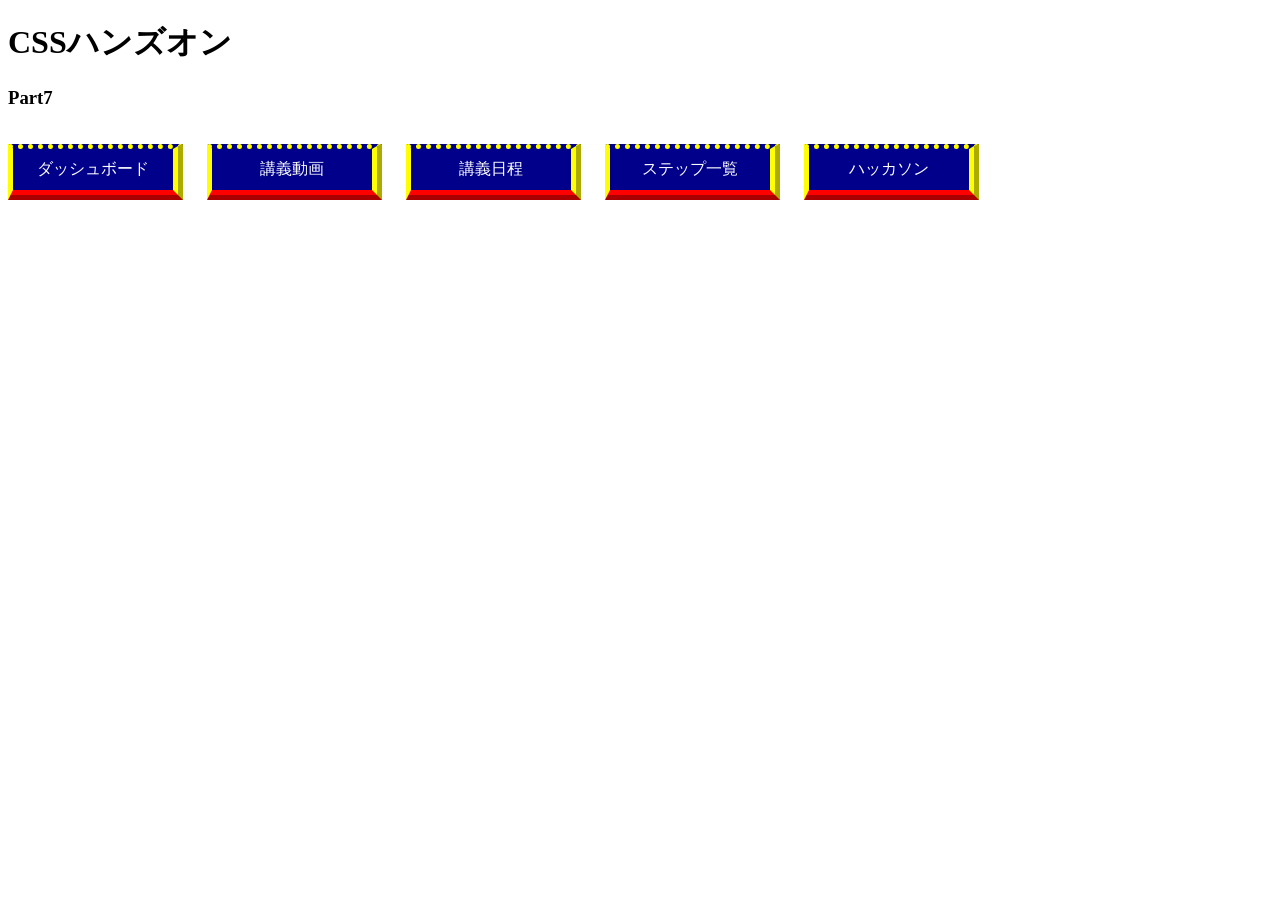
==== index.html @ 3773f29b "Part7 余白を学ぼう" ====
<!DOCTYPE html>
<html lang="ja">
  <head>
    <meta charset="UTF-8" />
    <link
      rel="stylesheet"
      href="styles.css" />
    <title>Document</title>
  </head>
  <body>
    <h1>CSSハンズオン</h1>
    <h3>Part7</h3>
    <p>ダッシュボード</p>
    <p>講義動画</p>
    <p>講義日程</p>
    <p>ステップ一覧</p>
    <p>ハッカソン</p>
  </body>
</html>
---- styles.css ----
p {
    display: inline-block;
    background-color: #00008b;
    color: white;
    width: 160px;
    text-align: center;
    padding: 10px 0;
    margin-right: 20px;
    border-style: dotted ridge ridge solid;
    border-color: yellow yellow red yellow;
    border-width: 5px 10px 10px 5px;
}
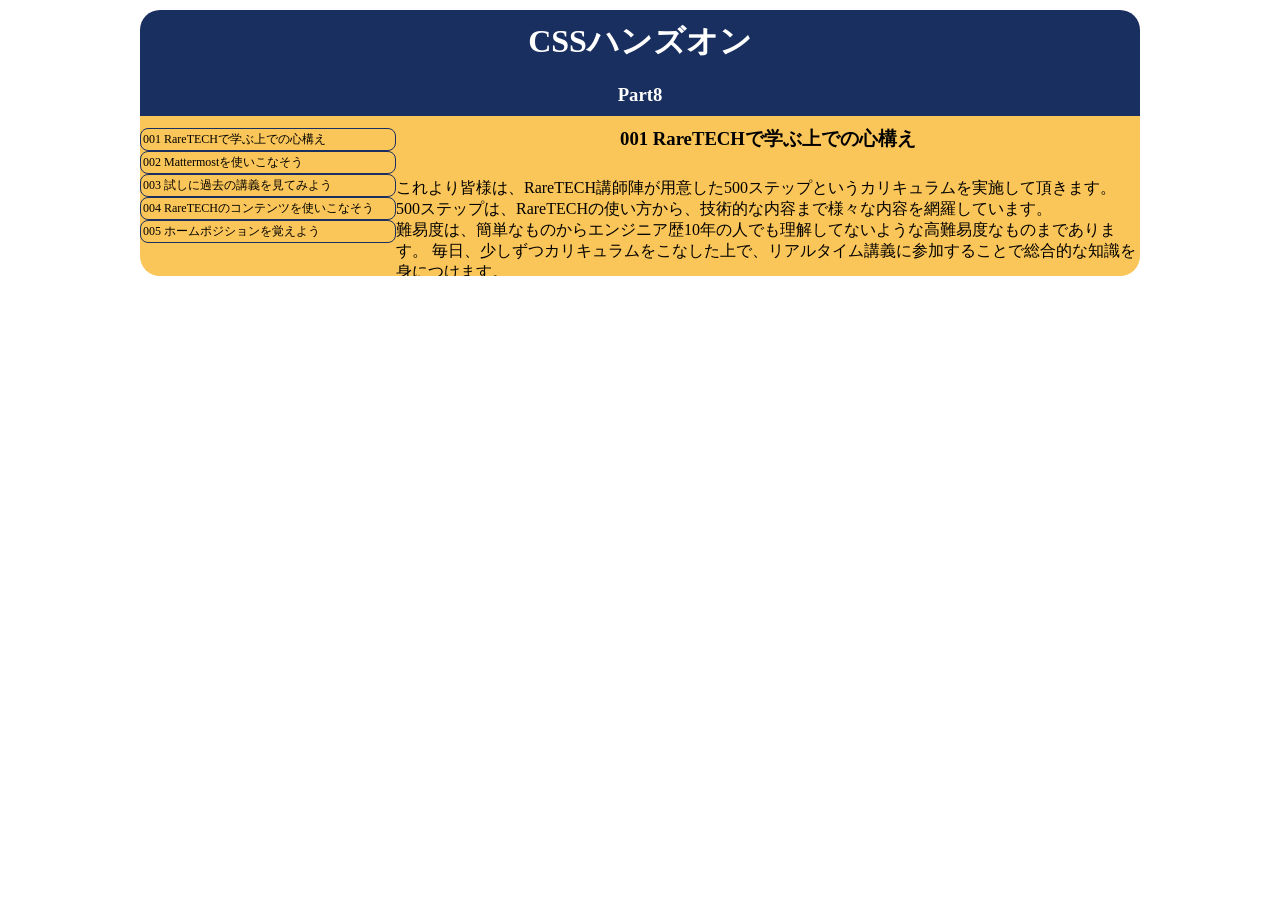
==== commit 6d9845dc: "Part8 角を丸めたり影を追加してみよう" ====
--- a/index.html
+++ b/index.html
@@ -1,19 +1,35 @@
 <!DOCTYPE html>
 <html lang="ja">
-  <head>
-    <meta charset="UTF-8" />
-    <link
-      rel="stylesheet"
-      href="styles.css" />
-    <title>Document</title>
-  </head>
-  <body>
+<head>
+  <meta charset="UTF-8" />
+  <link rel="stylesheet" href="styles.css" />
+  <title>Document</title>
+</head>
+<body>
+  <header>
     <h1>CSSハンズオン</h1>
-    <h3>Part7</h3>
-    <p>ダッシュボード</p>
-    <p>講義動画</p>
-    <p>講義日程</p>
-    <p>ステップ一覧</p>
-    <p>ハッカソン</p>
-  </body>
+    <h3>Part8</h3>
+  </header>
+  <div>
+    <nav>
+      <ul>
+        <li>001 RareTECHで学ぶ上での心構え</li>
+        <li>002 Mattermostを使いこなそう</li>
+        <li>003 試しに過去の講義を見てみよう</li>
+        <li>004 RareTECHのコンテンツを使いこなそう</li>
+        <li>005 ホームポジションを覚えよう</li>
+      </ul>
+    </nav>
+    <main>
+      <h3>001 RareTECHで学ぶ上での心構え</h3>
+      <p>
+        これより皆様は、RareTECH講師陣が用意した500ステップというカリキュラムを実施して頂きます。
+        500ステップは、RareTECHの使い方から、技術的な内容まで様々な内容を網羅しています。<br />
+        難易度は、簡単なものからエンジニア歴10年の人でも理解してないような高難易度なものまであります。
+        毎日、少しずつカリキュラムをこなした上で、リアルタイム講義に参加することで総合的な知識を身につけます。
+        <br />おすすめのペースは、1日1~3ステップです。
+      </p>
+    </main>
+  </div>
+</body>
 </html>
--- a/styles.css
+++ b/styles.css
@@ -1,12 +1,44 @@
-p {
-    display: inline-block;
-    background-color: #00008b;
+body {
+    max-width: 1000px;
+    display: flex;
+    flex-direction: column;
+    margin: auto;
+}
+
+header {
+    background-color: #192F60;
     color: white;
-    width: 160px;
+    margin-top: 10px;
+    border-radius: 20px 20px 0 0;
+}
+
+h1, h3 {
     text-align: center;
+    margin: 0;
     padding: 10px 0;
-    margin-right: 20px;
-    border-style: dotted ridge ridge solid;
-    border-color: yellow yellow red yellow;
-    border-width: 5px 10px 10px 5px;
+}
+
+div {
+    display: flex;
+    background-color: #FAC559;
+    height: 160px;
+    border-radius: 0 0 20px 20px;
+}
+
+ul {
+    padding: 0;
+    margin: 12px 0;
+}
+
+li {
+    list-style: none;
+    font-size: 12px;
+    width: 244px;
+    padding: 2px 8px 2px 2px;
+    border: #192F60 1px solid;
+    border-radius: 8px;
+}
+
+main {
+    overflow: auto;
 }
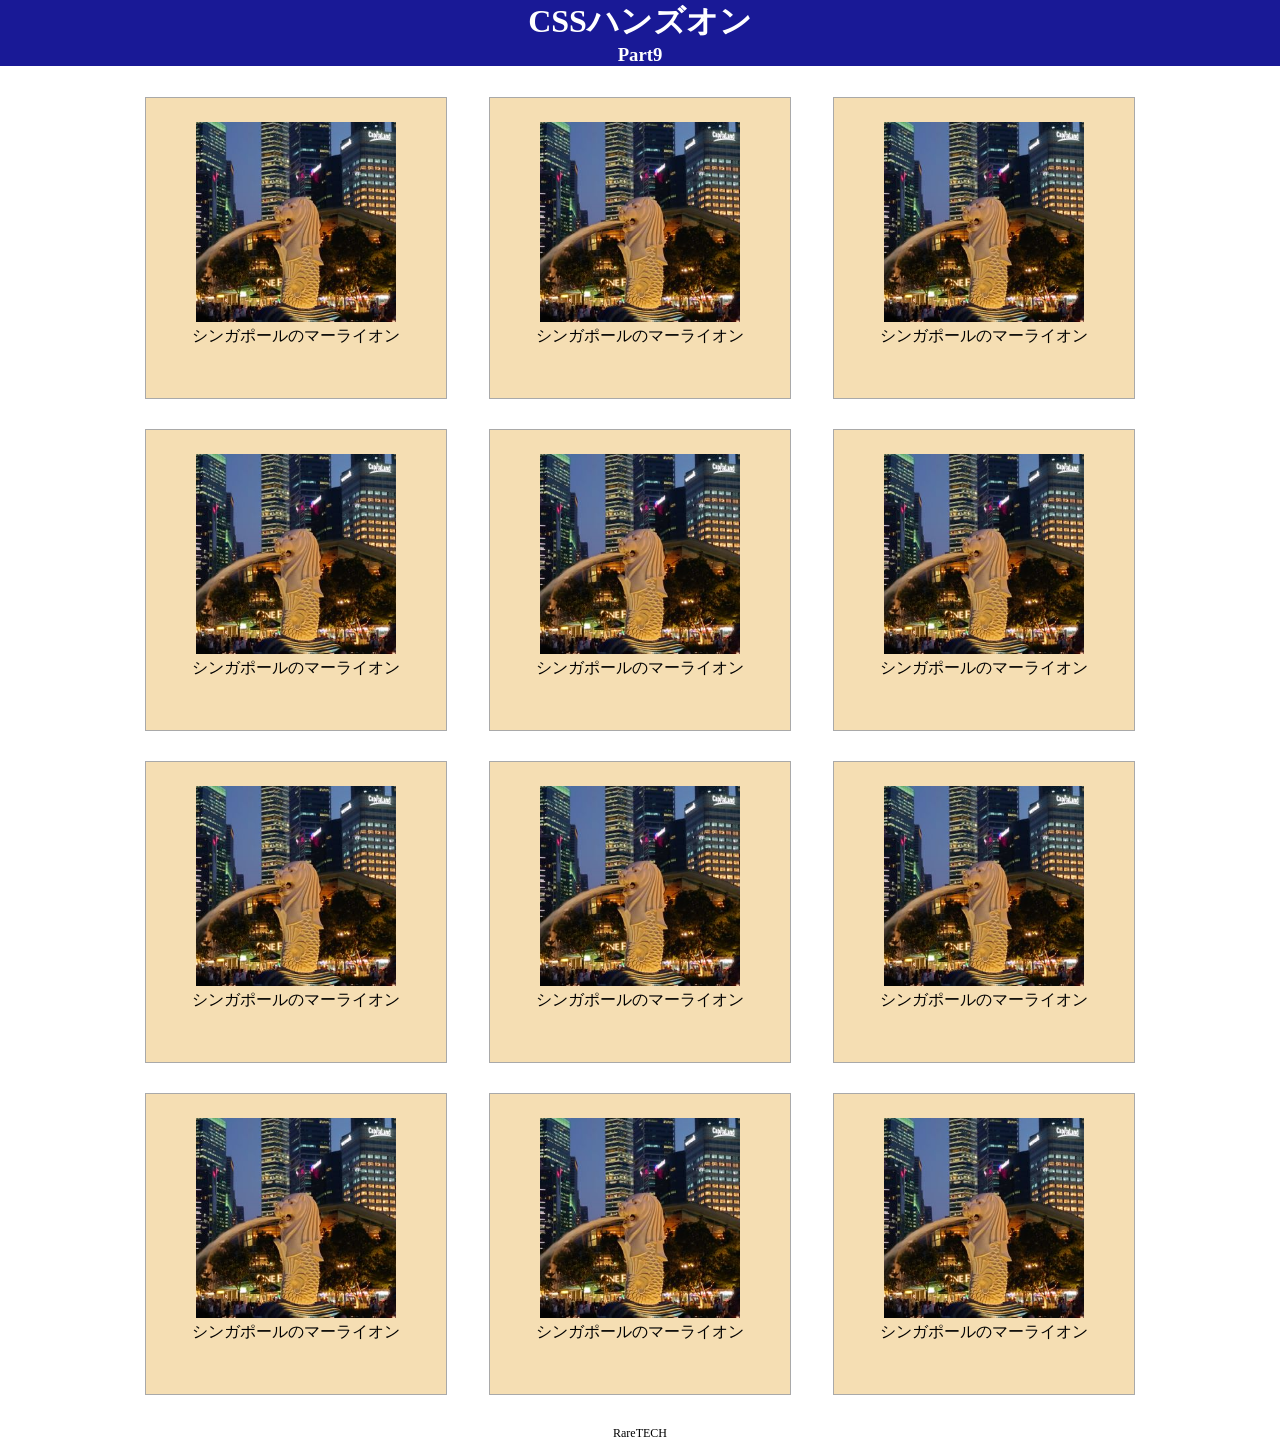
==== commit de64e5a4: "Part9 様々なプロパティ" ====
--- a/index.html
+++ b/index.html
@@ -1,35 +1,99 @@
 <!DOCTYPE html>
 <html lang="ja">
-<head>
-  <meta charset="UTF-8" />
-  <link rel="stylesheet" href="styles.css" />
-  <title>Document</title>
-</head>
-<body>
-  <header>
-    <h1>CSSハンズオン</h1>
-    <h3>Part8</h3>
-  </header>
-  <div>
-    <nav>
-      <ul>
-        <li>001 RareTECHで学ぶ上での心構え</li>
-        <li>002 Mattermostを使いこなそう</li>
-        <li>003 試しに過去の講義を見てみよう</li>
-        <li>004 RareTECHのコンテンツを使いこなそう</li>
-        <li>005 ホームポジションを覚えよう</li>
-      </ul>
-    </nav>
+  <head>
+    <meta charset="UTF-8" />
+    <link
+      rel="stylesheet"
+      href="styles.css" />
+    <title>Document</title>
+  </head>
+  <body>
+    <header>
+      <h1>CSSハンズオン</h1>
+      <h3>Part9</h3>
+    </header>
     <main>
-      <h3>001 RareTECHで学ぶ上での心構え</h3>
-      <p>
-        これより皆様は、RareTECH講師陣が用意した500ステップというカリキュラムを実施して頂きます。
-        500ステップは、RareTECHの使い方から、技術的な内容まで様々な内容を網羅しています。<br />
-        難易度は、簡単なものからエンジニア歴10年の人でも理解してないような高難易度なものまであります。
-        毎日、少しずつカリキュラムをこなした上で、リアルタイム講義に参加することで総合的な知識を身につけます。
-        <br />おすすめのペースは、1日1~3ステップです。
-      </p>
+      <div class="container">
+        <div class="inner-container">
+          <img
+            src="img/lion-small.jpg"
+            alt="lion" />
+          <p>シンガポールのマーライオン</p>
+        </div>
+        <div class="inner-container">
+          <img
+            src="img/lion-small.jpg"
+            alt="lion" />
+          <p>シンガポールのマーライオン</p>
+        </div>
+        <div class="inner-container">
+          <img
+            src="img/lion-small.jpg"
+            alt="lion" />
+          <p>シンガポールのマーライオン</p>
+        </div>
+      </div>
+      <div class="container">
+        <div class="inner-container">
+          <img
+            src="img/lion-small.jpg"
+            alt="lion" />
+          <p>シンガポールのマーライオン</p>
+        </div>
+        <div class="inner-container">
+          <img
+            src="img/lion-small.jpg"
+            alt="lion" />
+          <p>シンガポールのマーライオン</p>
+        </div>
+        <div class="inner-container">
+          <img
+            src="img/lion-small.jpg"
+            alt="lion" />
+          <p>シンガポールのマーライオン</p>
+        </div>
+      </div>
+      <div class="container">
+        <div class="inner-container">
+          <img
+            src="img/lion-small.jpg"
+            alt="lion" />
+          <p>シンガポールのマーライオン</p>
+        </div>
+        <div class="inner-container">
+          <img
+            src="img/lion-small.jpg"
+            alt="lion" />
+          <p>シンガポールのマーライオン</p>
+        </div>
+        <div class="inner-container">
+          <img
+            src="img/lion-small.jpg"
+            alt="lion" />
+          <p>シンガポールのマーライオン</p>
+        </div>
+      </div>
+      <div class="container">
+        <div class="inner-container">
+          <img
+            src="img/lion-small.jpg"
+            alt="lion" />
+          <p>シンガポールのマーライオン</p>
+        </div>
+        <div class="inner-container">
+          <img
+            src="img/lion-small.jpg"
+            alt="lion" />
+          <p>シンガポールのマーライオン</p>
+        </div>
+        <div class="inner-container">
+          <img
+            src="img/lion-small.jpg"
+            alt="lion" />
+          <p>シンガポールのマーライオン</p>
+        </div>
+      </div>
     </main>
-  </div>
-</body>
+    <footer>RareTECH</footer>
+  </body>
 </html>
--- a/styles.css
+++ b/styles.css
@@ -1,44 +1,43 @@
-body {
-    max-width: 1000px;
-    display: flex;
-    flex-direction: column;
-    margin: auto;
+* {
+    padding: 0;
+    margin: 0;
 }
 
 header {
-    background-color: #192F60;
+    text-align: center;
+    background-color: darkblue;
     color: white;
-    margin-top: 10px;
-    border-radius: 20px 20px 0 0;
-}
-
-h1, h3 {
-    text-align: center;
-    margin: 0;
-    padding: 10px 0;
-}
-
-div {
-    display: flex;
-    background-color: #FAC559;
-    height: 160px;
-    border-radius: 0 0 20px 20px;
-}
-
-ul {
-    padding: 0;
-    margin: 12px 0;
-}
-
-li {
-    list-style: none;
-    font-size: 12px;
-    width: 244px;
-    padding: 2px 8px 2px 2px;
-    border: #192F60 1px solid;
-    border-radius: 8px;
+    position: sticky;
+    top: 0;
+    opacity: 0.9;
 }
 
 main {
-    overflow: auto;
+    text-align: center;
+}
+
+.container {
+    margin: 32px 0;
+}
+
+.inner-container {
+    display: inline-block;
+    width: 300px;
+    height: 300px;
+    outline: 1px darkgray solid;
+    margin: 0 20px;
+    background-color: wheat;
+}
+
+img {
+    margin-top: 24px;
+    width: 200px;
+    height: 200px;
+    object-fit: cover;
+}
+
+footer {
+    text-align: center;
+    font-size: 12px;
+    margin-top: 32px;
 }
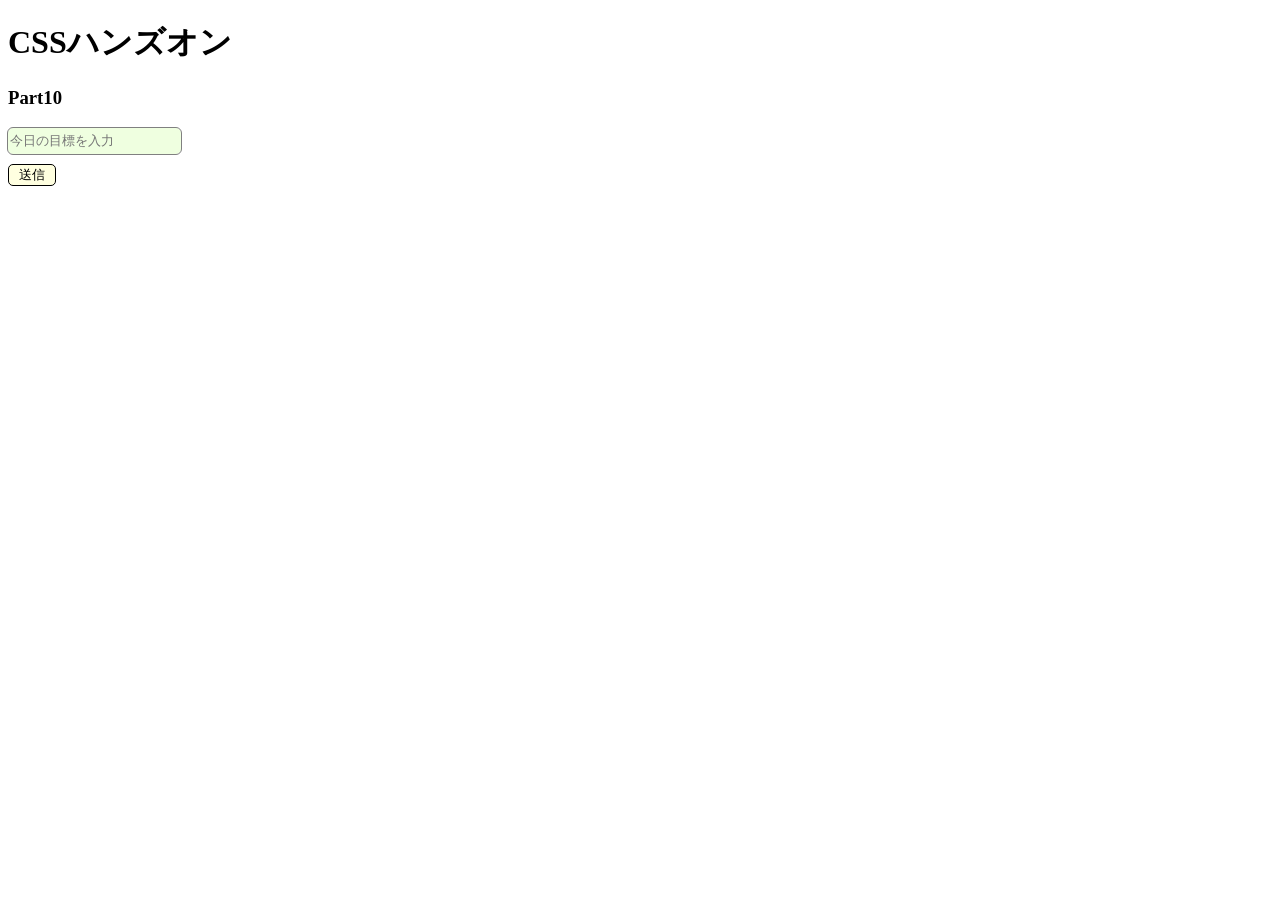
==== commit fe0b9d08: "Part10 疑似クラス" ====
--- a/index.html
+++ b/index.html
@@ -1,99 +1,20 @@
 <!DOCTYPE html>
 <html lang="ja">
-  <head>
-    <meta charset="UTF-8" />
-    <link
-      rel="stylesheet"
-      href="styles.css" />
-    <title>Document</title>
-  </head>
-  <body>
-    <header>
-      <h1>CSSハンズオン</h1>
-      <h3>Part9</h3>
-    </header>
-    <main>
-      <div class="container">
-        <div class="inner-container">
-          <img
-            src="img/lion-small.jpg"
-            alt="lion" />
-          <p>シンガポールのマーライオン</p>
-        </div>
-        <div class="inner-container">
-          <img
-            src="img/lion-small.jpg"
-            alt="lion" />
-          <p>シンガポールのマーライオン</p>
-        </div>
-        <div class="inner-container">
-          <img
-            src="img/lion-small.jpg"
-            alt="lion" />
-          <p>シンガポールのマーライオン</p>
-        </div>
-      </div>
-      <div class="container">
-        <div class="inner-container">
-          <img
-            src="img/lion-small.jpg"
-            alt="lion" />
-          <p>シンガポールのマーライオン</p>
-        </div>
-        <div class="inner-container">
-          <img
-            src="img/lion-small.jpg"
-            alt="lion" />
-          <p>シンガポールのマーライオン</p>
-        </div>
-        <div class="inner-container">
-          <img
-            src="img/lion-small.jpg"
-            alt="lion" />
-          <p>シンガポールのマーライオン</p>
-        </div>
-      </div>
-      <div class="container">
-        <div class="inner-container">
-          <img
-            src="img/lion-small.jpg"
-            alt="lion" />
-          <p>シンガポールのマーライオン</p>
-        </div>
-        <div class="inner-container">
-          <img
-            src="img/lion-small.jpg"
-            alt="lion" />
-          <p>シンガポールのマーライオン</p>
-        </div>
-        <div class="inner-container">
-          <img
-            src="img/lion-small.jpg"
-            alt="lion" />
-          <p>シンガポールのマーライオン</p>
-        </div>
-      </div>
-      <div class="container">
-        <div class="inner-container">
-          <img
-            src="img/lion-small.jpg"
-            alt="lion" />
-          <p>シンガポールのマーライオン</p>
-        </div>
-        <div class="inner-container">
-          <img
-            src="img/lion-small.jpg"
-            alt="lion" />
-          <p>シンガポールのマーライオン</p>
-        </div>
-        <div class="inner-container">
-          <img
-            src="img/lion-small.jpg"
-            alt="lion" />
-          <p>シンガポールのマーライオン</p>
-        </div>
-      </div>
-    </main>
-    <footer>RareTECH</footer>
-  </body>
+<head>
+  <meta charset="UTF-8">
+  <link rel="stylesheet" href="styles.css">
+  <title>Document</title>
+</head>
+<body>
+  <header>
+    <h1>CSSハンズオン</h1>
+    <h3>Part10</h3>
+  </header>
+  <main>
+    <form>
+      <input type="text" placeholder="今日の目標を入力">
+      <button type="submit">送信</button>
+    </form>
+  </main>
+</body>
 </html>
--- a/styles.css
+++ b/styles.css
@@ -1,43 +1,29 @@
-* {
-    padding: 0;
-    margin: 0;
+input, button {
+    display: block;
+    margin: 10px 0;
 }
 
-header {
-    text-align: center;
-    background-color: darkblue;
-    color: white;
-    position: sticky;
-    top: 0;
-    opacity: 0.9;
+button {
+    width: 48px;
+    border-radius: 5px;
+    border: black solid 1px;
+    background-color: #FFFFE0;
 }
 
-main {
-    text-align: center;
+input {
+    height: 24px;
+    outline: grey solid 1px;
+    border-radius: 5px;
+    background-color: #EFFFE0;
+    border: none;
 }
 
-.container {
-    margin: 32px 0;
+input:focus {
+    background-color: #CCFFCC;
+    outline-color: green;
 }
 
-.inner-container {
-    display: inline-block;
-    width: 300px;
-    height: 300px;
-    outline: 1px darkgray solid;
-    margin: 0 20px;
-    background-color: wheat;
-}
-
-img {
-    margin-top: 24px;
-    width: 200px;
-    height: 200px;
-    object-fit: cover;
-}
-
-footer {
-    text-align: center;
-    font-size: 12px;
-    margin-top: 32px;
+button:hover {
+    background-color: #FFFFA8;
+    width: 52px;
 }
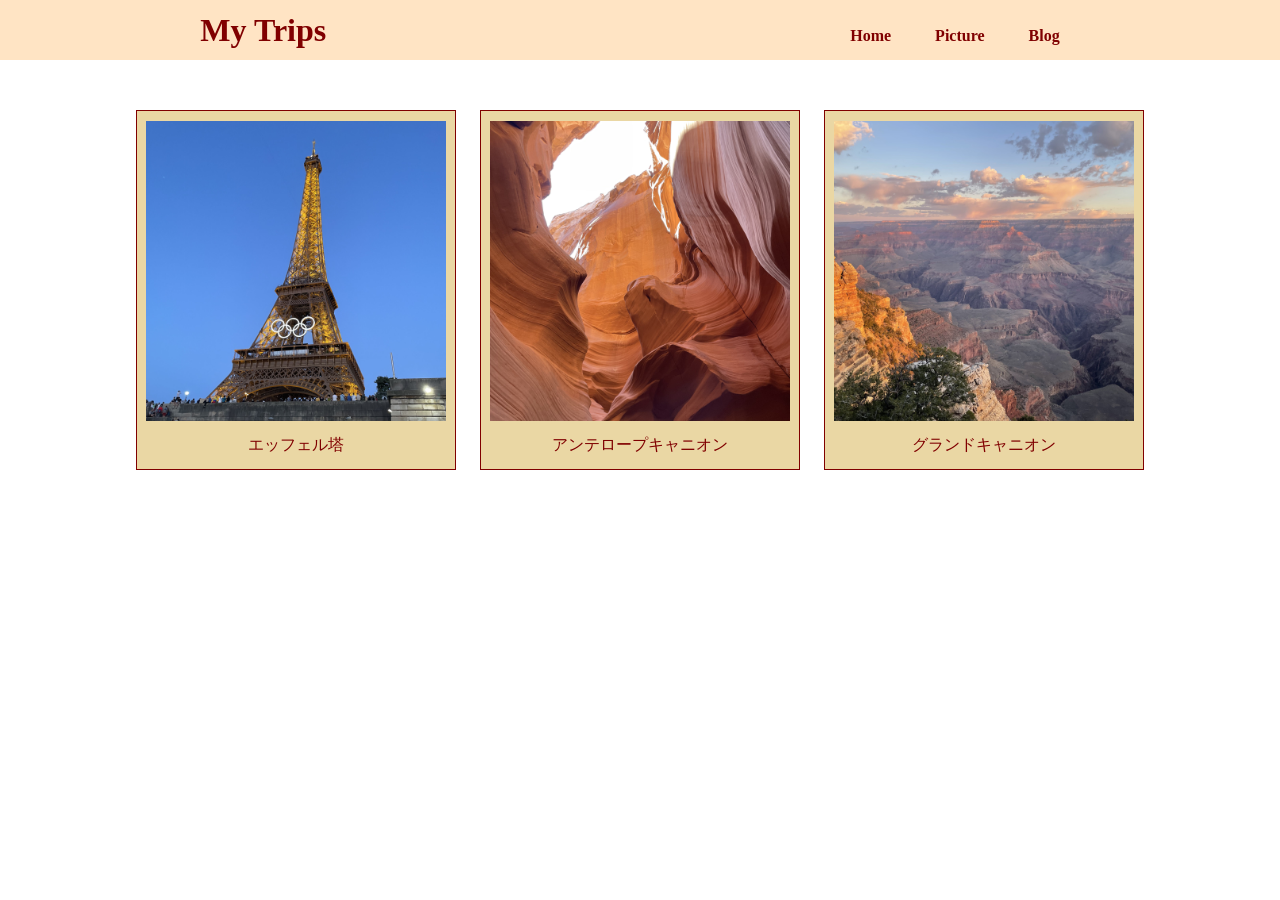
==== commit df92357e: "Part11 代替ボックスモデル" ====
--- a/index.html
+++ b/index.html
@@ -7,14 +7,26 @@
 </head>
 <body>
   <header>
-    <h1>CSSハンズオン</h1>
-    <h3>Part10</h3>
+    <h1>My Trips</h1>
+    <ul>
+      <li><a href="">Home</a></li>
+      <li><a href="">Picture</a></li>
+      <li><a href="">Blog</a></li>
+    </ul>
   </header>
   <main>
-    <form>
-      <input type="text" placeholder="今日の目標を入力">
-      <button type="submit">送信</button>
-    </form>
+    <div>
+      <img src="img/eiffel.jpg" alt="エッフェル塔">
+      <p>エッフェル塔</p>
+    </div>
+    <div>
+      <img src="img/antelope.jpg" alt="アンテロープキャニオン">
+      <p>アンテロープキャニオン</p>
+    </div>
+    <div>
+      <img src="img/grand.jpg" alt="グランドキャニオン">
+      <p>グランドキャニオン</p>
+    </div>
   </main>
 </body>
 </html>
--- a/styles.css
+++ b/styles.css
@@ -1,29 +1,55 @@
-input, button {
-    display: block;
-    margin: 10px 0;
+* {
+    padding: 0;
+    margin: 0;
+    color: #800000;
 }
 
-button {
-    width: 48px;
-    border-radius: 5px;
-    border: black solid 1px;
-    background-color: #FFFFE0;
+header {
+    text-align: center;
+    height: 60px;
+    margin-bottom: 40px;
+    background-color: bisque;
 }
 
-input {
-    height: 24px;
-    outline: grey solid 1px;
-    border-radius: 5px;
-    background-color: #EFFFE0;
-    border: none;
+h1, ul, li {
+    display: inline-block;
 }
 
-input:focus {
-    background-color: #CCFFCC;
-    outline-color: green;
+h1 {
+    margin: 12px 500px 0 0;
 }
 
-button:hover {
-    background-color: #FFFFA8;
-    width: 52px;
-}+li {
+    margin: 0 20px;
+}
+
+a {
+    text-decoration: none;
+    font-weight: bold;
+}
+
+a:hover {
+    color: #884513;
+}
+
+main {
+    text-align: center;
+}
+
+div {
+    box-sizing: border-box;
+    width: 320px;
+    height: 360px;
+    border: 1px solid #800000;
+    display: inline-block;
+    margin: 10px;
+    background-color: #EAD7A4;
+    text-align: center;
+}
+
+img {
+    margin: 10px 0;
+    width: 300px;
+    height: 300px;
+}
+
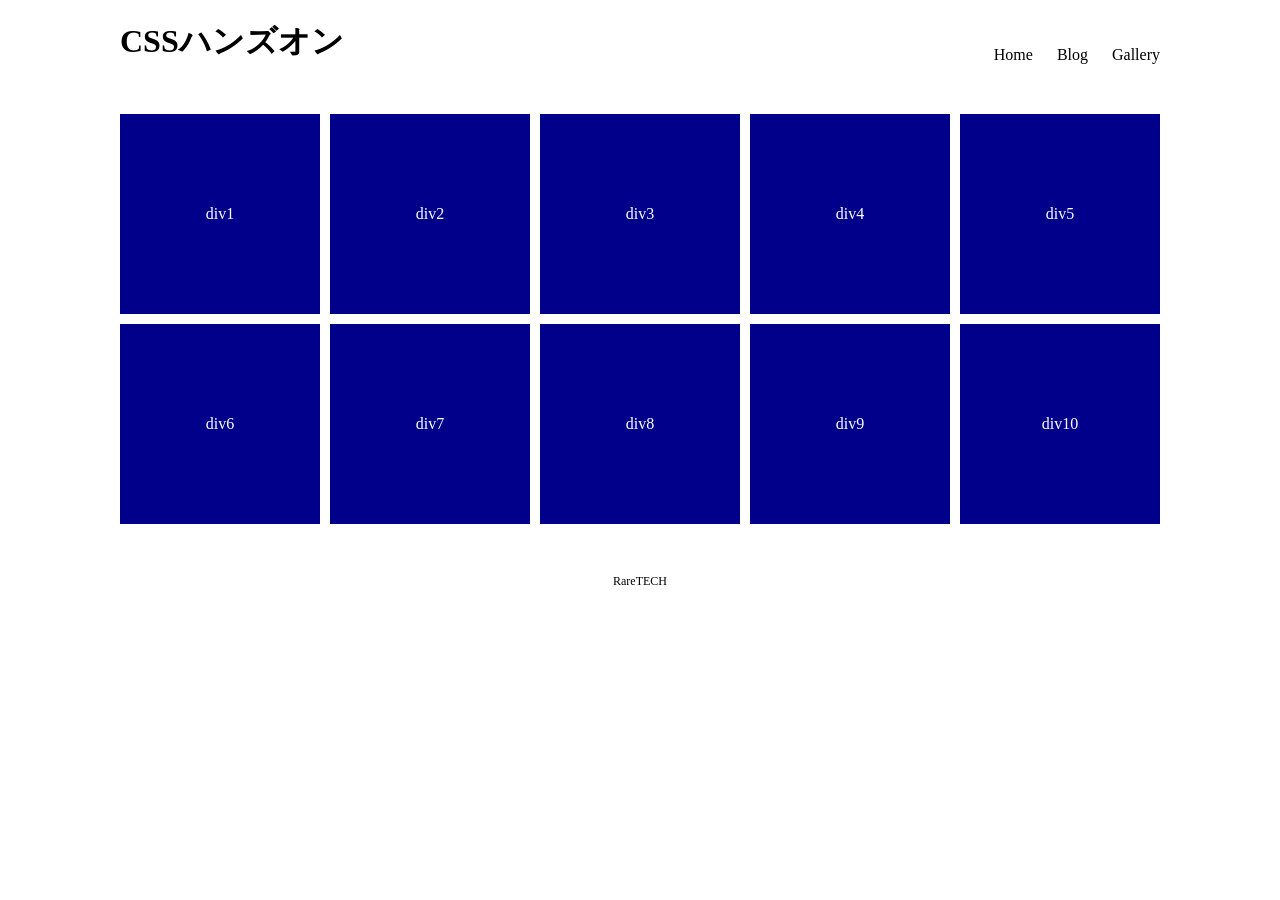
==== commit 7e002fd0: "Part12 フレックスボックス" ====
--- a/index.html
+++ b/index.html
@@ -7,26 +7,27 @@
 </head>
 <body>
   <header>
-    <h1>My Trips</h1>
+    <h1>CSSハンズオン</h1>
     <ul>
       <li><a href="">Home</a></li>
-      <li><a href="">Picture</a></li>
       <li><a href="">Blog</a></li>
+      <li><a href="">Gallery</a></li>
     </ul>
   </header>
   <main>
-    <div>
-      <img src="img/eiffel.jpg" alt="エッフェル塔">
-      <p>エッフェル塔</p>
-    </div>
-    <div>
-      <img src="img/antelope.jpg" alt="アンテロープキャニオン">
-      <p>アンテロープキャニオン</p>
-    </div>
-    <div>
-      <img src="img/grand.jpg" alt="グランドキャニオン">
-      <p>グランドキャニオン</p>
-    </div>
+    <div>div1</div>
+    <div>div2</div>
+    <div>div3</div>
+    <div>div4</div>
+    <div>div5</div>
+    <div>div6</div>
+    <div>div7</div>
+    <div>div8</div>
+    <div>div9</div>
+    <div>div10</div>
   </main>
+  <footer>
+    <p>RareTECH</p>
+  </footer>
 </body>
 </html>
--- a/styles.css
+++ b/styles.css
@@ -1,55 +1,70 @@
 * {
     padding: 0;
     margin: 0;
-    color: #800000;
+}
+
+body {
+    max-width: 1040px;
+    margin: 0 auto;
 }
 
 header {
-    text-align: center;
-    height: 60px;
-    margin-bottom: 40px;
-    background-color: bisque;
-}
-
-h1, ul, li {
-    display: inline-block;
-}
-
-h1 {
-    margin: 12px 500px 0 0;
+    width: 100%;
+    margin-top: 20px;
 }
 
 li {
-    margin: 0 20px;
+    list-style-type: none;
 }
 
 a {
     text-decoration: none;
-    font-weight: bold;
-}
-
-a:hover {
-    color: #884513;
+    color: black;
 }
 
 main {
-    text-align: center;
+    flex-wrap: wrap;
 }
 
 div {
-    box-sizing: border-box;
-    width: 320px;
-    height: 360px;
-    border: 1px solid #800000;
-    display: inline-block;
-    margin: 10px;
-    background-color: #EAD7A4;
-    text-align: center;
+    background-color: darkblue;
+    color: white;
 }
 
-img {
-    margin: 10px 0;
-    width: 300px;
-    height: 300px;
+footer {
+    font-size: 12px;
 }
 
+body {
+    display: flex;
+    flex-direction: column;
+    align-items: center;
+    gap: 50px;
+}
+
+header {
+    display: flex;
+    flex-direction: row;
+    justify-content: space-between;
+    align-items: flex-end;
+}
+
+ul {
+    display: flex;
+    flex-direction: row;
+    gap: 24px;
+}
+
+div {
+    width: 200px;
+    height: 200px;
+    text-align: center;
+    line-height: 200px;
+}
+
+main {
+    display: flex;
+    flex-direction: row;
+    justify-content: center;
+    gap: 10px;
+}
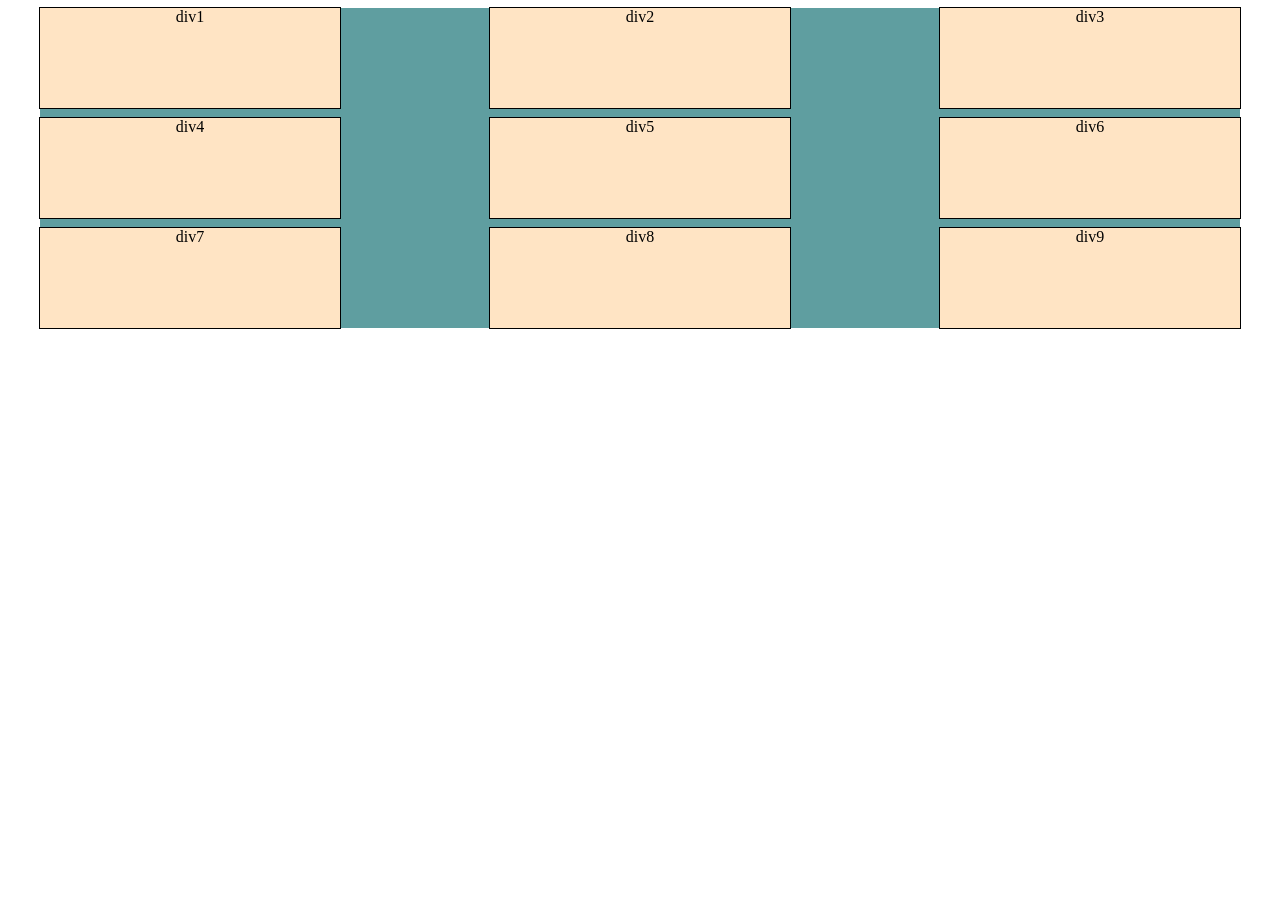
==== commit 601833a2: "Part13 グリッドレイアウト1" ====
--- a/index.html
+++ b/index.html
@@ -6,15 +6,7 @@
   <title>Document</title>
 </head>
 <body>
-  <header>
-    <h1>CSSハンズオン</h1>
-    <ul>
-      <li><a href="">Home</a></li>
-      <li><a href="">Blog</a></li>
-      <li><a href="">Gallery</a></li>
-    </ul>
-  </header>
-  <main>
+  <div class="container">
     <div>div1</div>
     <div>div2</div>
     <div>div3</div>
@@ -24,10 +16,6 @@
     <div>div7</div>
     <div>div8</div>
     <div>div9</div>
-    <div>div10</div>
-  </main>
-  <footer>
-    <p>RareTECH</p>
-  </footer>
+  </div>
 </body>
 </html>
--- a/styles.css
+++ b/styles.css
@@ -1,70 +1,17 @@
-* {
-    padding: 0;
-    margin: 0;
+.container {
+    width: 1200px;
+    margin: auto;
+    background-color: cadetblue;
+    display: grid;
+    grid-template-rows: 100px 100px 100px;
+    grid-template-columns: 1fr 1fr 1fr;
+    align-items: stretch;
+    gap: 10px 150px;
 }
 
-body {
-    max-width: 1040px;
-    margin: 0 auto;
+div div {
+    outline: 1px black solid;
+    background-color: bisque;
+    text-align: center;
 }
 
-header {
-    width: 100%;
-    margin-top: 20px;
-}
-
-li {
-    list-style-type: none;
-}
-
-a {
-    text-decoration: none;
-    color: black;
-}
-
-main {
-    flex-wrap: wrap;
-}
-
-div {
-    background-color: darkblue;
-    color: white;
-}
-
-footer {
-    font-size: 12px;
-}
-
-body {
-    display: flex;
-    flex-direction: column;
-    align-items: center;
-    gap: 50px;
-}
-
-header {
-    display: flex;
-    flex-direction: row;
-    justify-content: space-between;
-    align-items: flex-end;
-}
-
-ul {
-    display: flex;
-    flex-direction: row;
-    gap: 24px;
-}
-
-div {
-    width: 200px;
-    height: 200px;
-    text-align: center;
-    line-height: 200px;
-}
-
-main {
-    display: flex;
-    flex-direction: row;
-    justify-content: center;
-    gap: 10px;
-}
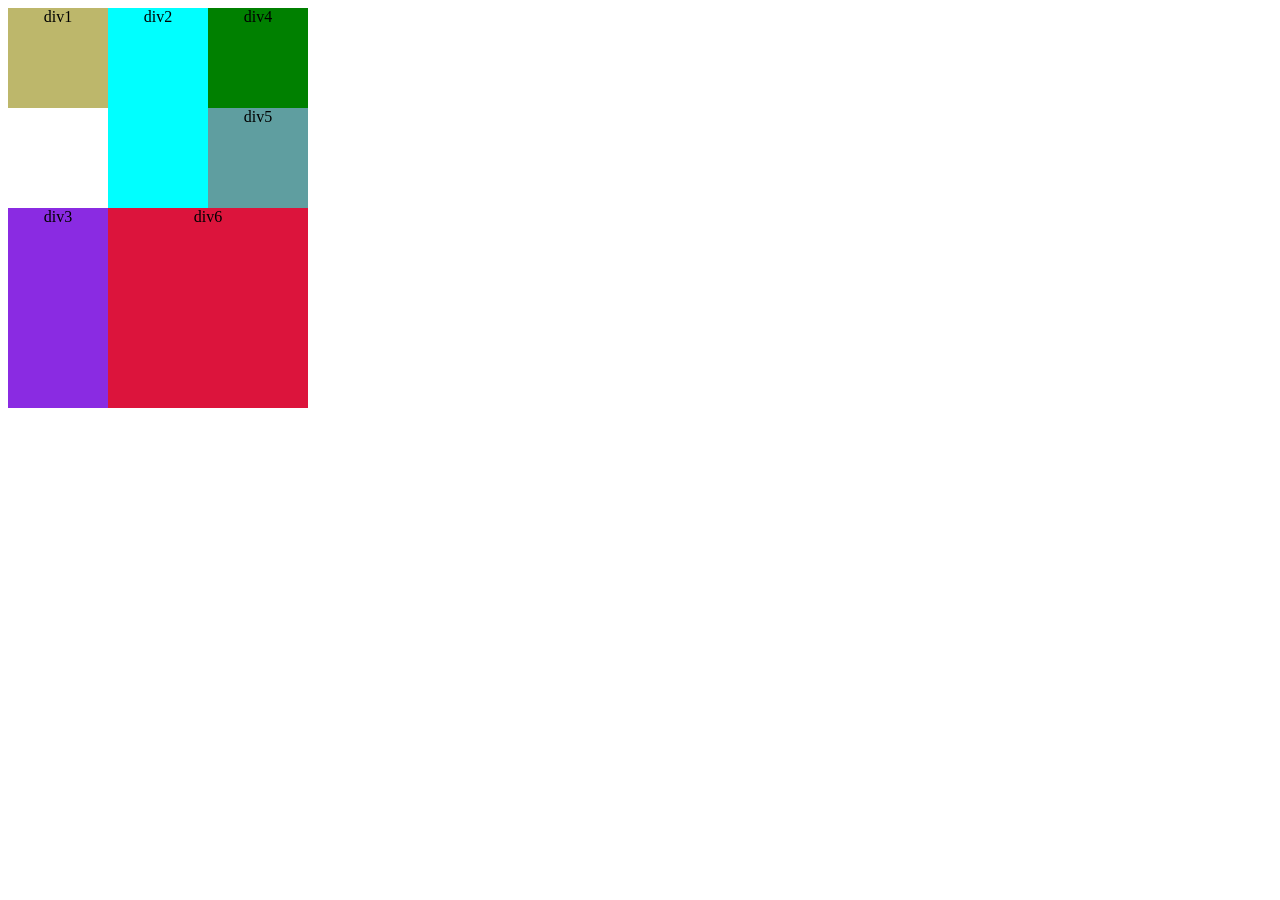
==== commit eed8f215: "Part14 グリッドレイアウト2" ====
--- a/index.html
+++ b/index.html
@@ -7,15 +7,12 @@
 </head>
 <body>
   <div class="container">
-    <div>div1</div>
-    <div>div2</div>
-    <div>div3</div>
-    <div>div4</div>
-    <div>div5</div>
-    <div>div6</div>
-    <div>div7</div>
-    <div>div8</div>
-    <div>div9</div>
+    <div class="item1">div1</div>
+    <div class="item2">div2</div>
+    <div class="item3">div3</div>
+    <div class="item4">div4</div>
+    <div class="item5">div5</div>
+    <div class="item6">div6</div>
   </div>
 </body>
 </html>
--- a/styles.css
+++ b/styles.css
@@ -1,17 +1,40 @@
-.container {
-    width: 1200px;
-    margin: auto;
-    background-color: cadetblue;
-    display: grid;
-    grid-template-rows: 100px 100px 100px;
-    grid-template-columns: 1fr 1fr 1fr;
-    align-items: stretch;
-    gap: 10px 150px;
-}
-
-div div {
-    outline: 1px black solid;
-    background-color: bisque;
+div > div {
     text-align: center;
 }
 
+.item1 {
+    background-color: darkkhaki;
+}
+
+.item2 {
+    background-color: aqua;
+    grid-row: span 2;
+}
+
+.item3 {
+    background-color: blueviolet;
+    grid-column: 1;
+    grid-row: 3 / span 2;
+}
+
+.item4 {
+    background-color: green;
+    grid-column: 3;
+}
+
+.item5 {
+    background-color: cadetblue;
+    grid-column: 3;
+}
+
+.item6 {
+    background-color: crimson;
+    grid-row: span 2;
+    grid-column: span 2;
+}
+
+.container {
+    display: grid;
+    grid-template-rows: 100px 100px 100px 100px;
+    grid-template-columns: 100px 100px 100px;
+}
